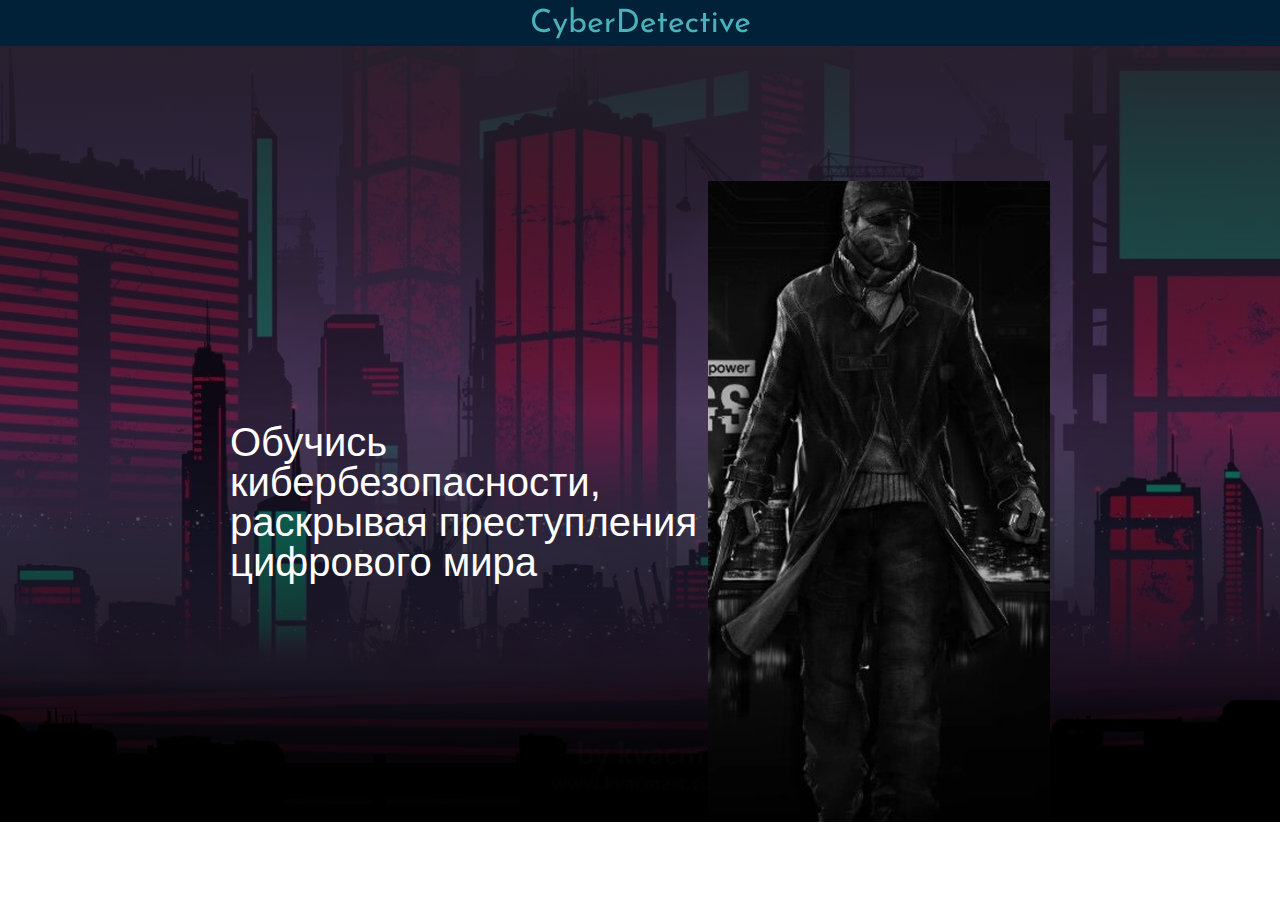
==== index.html @ 86ab9b40 "first-scan" ====
<!DOCTYPE html>
<html lang="en">
<head>
    <meta charset="UTF-8">
    <meta name="viewport" content="width=device-width, initial-scale=1.0">
    <title>Document</title>
    <link rel="stylesheet" href="css/style.css">
</head>
<body>
    <div class="adaptive">
        <header class="main-header">
            <div class="logo-container">
                <img src="/img/logo.svg" alt="Логотип">
            </div>
            <div class="header-container container">
                <h1>Обучись кибербезопасности, раскрывая преступления цифрового мира</h1>
                <img src="/img/hak.png" alt="Хакер">
            </div>
        </header>
    </div>
</body>
</html>
---- css/style.css ----
@import "/css/null.css";
.container {
  width: 820px;
  margin: 0 auto;
}

body {
  font-family: "Roboto", sans-serif;
}

h1 h2 p {
  line-height: 100%;
  letter-spacing: 0%;
}

h1 {
  color: white;
  font-size: 40px;
}

h2 {
  font-weight: 700;
  font-size: 32px;
}

p {
  font-size: 16px;
}

.main-header {
  background: linear-gradient(#28212D, rgba(0, 0, 0, 0.5), #000000), url("/img/header-background.png") no-repeat;
  background-size: cover;
  background-position: center;
}

.logo-container {
  width: 100%;
  background-color: #002137;
  display: flex;
  justify-content: center;
  padding: 7px 0px;
}

.header-container {
  padding: 135px 0px 0px;
  display: flex;
  justify-content: space-between;
  align-items: center;
}/*# sourceMappingURL=style.css.map */
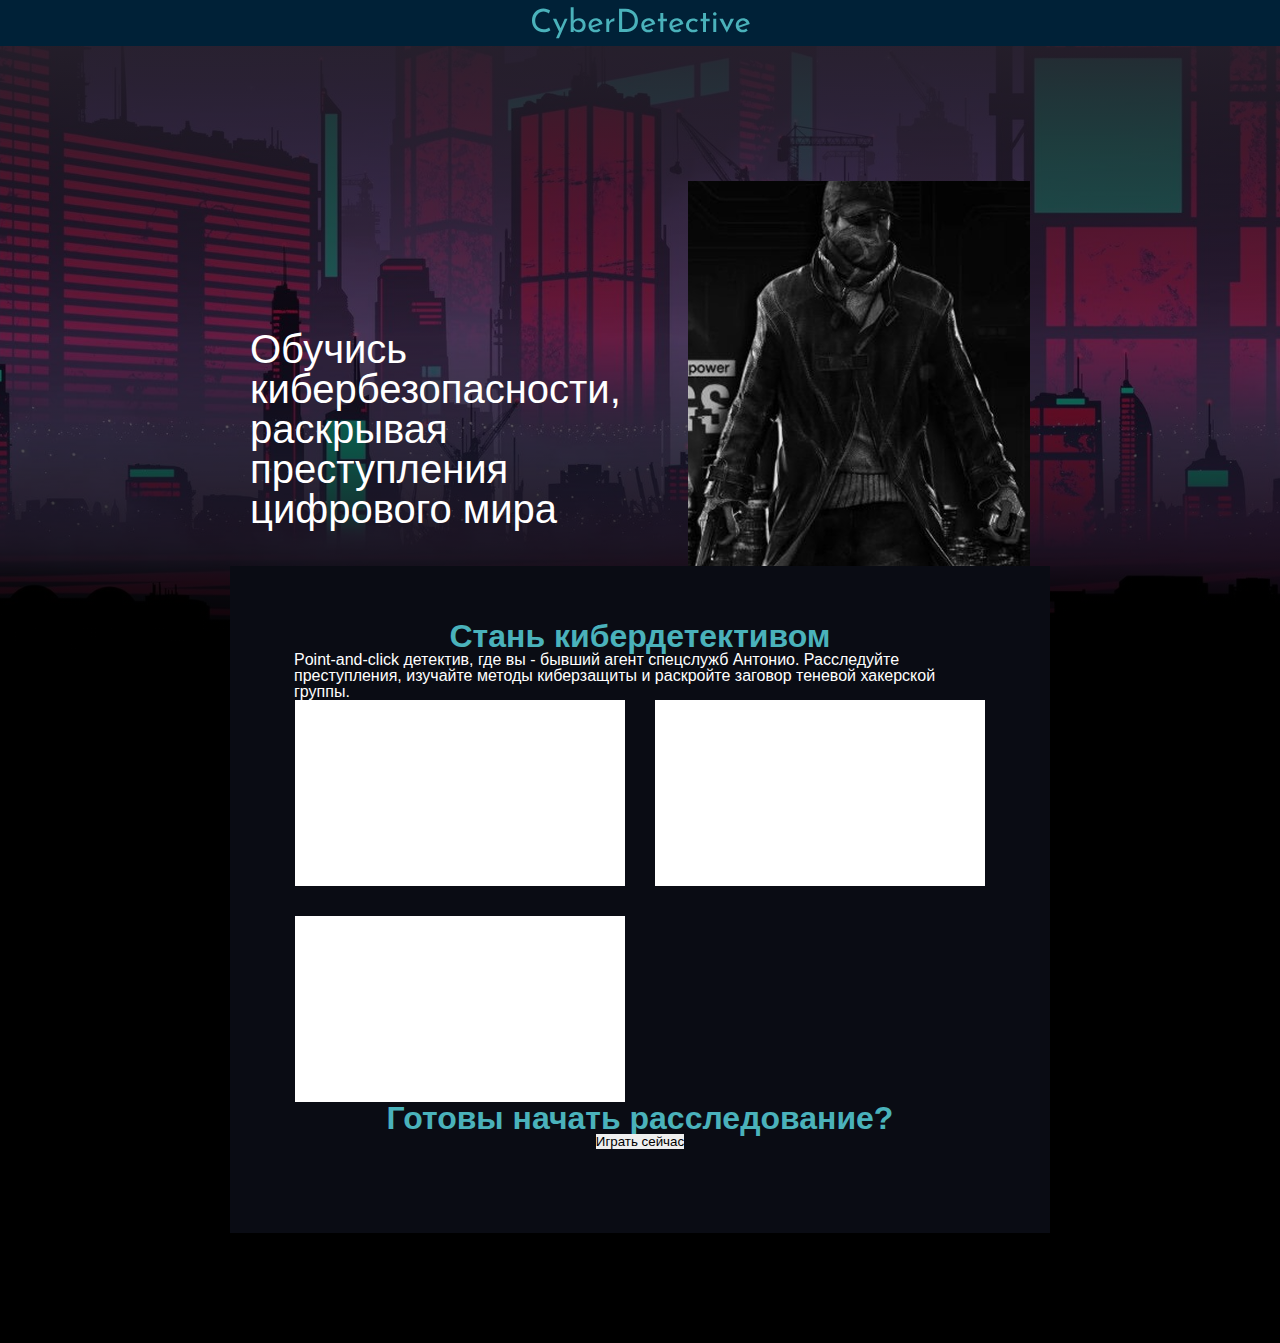
==== commit 4a390554: "second-scan" ====
--- a/index.html
+++ b/index.html
@@ -17,6 +17,23 @@
                 <img src="/img/hak.png" alt="Хакер">
             </div>
         </header>
+        <main class="main-information">
+            <div class="main-container container">
+                <h2>Стань кибердетективом</h2>
+                <p>Point-and-click детектив, где вы - бывший агент спецслужб Антонио. Расследуйте преступления, изучайте методы киберзащиты и раскройте заговор теневой хакерской группы.</p>
+                <ul class="img-list">
+                    <li class="img-list_item first"></li>
+                    <li class="img-list_item second"></li>
+                    <li class="img-list_item third"></li>
+                </ul>
+                <h2>Готовы начать расследование?</h2>
+                <button>Играть сейчас</button>
+                <div class="line"></div>
+                <div class="logo"></div>
+                <img src="" alt="">
+                <p></p>
+            </div>
+        </main>
     </div>
 </body>
 </html>--- a/css/style.css
+++ b/css/style.css
@@ -21,10 +21,12 @@
 h2 {
   font-weight: 700;
   font-size: 32px;
+  color: #4AB2BB;
 }
 
 p {
   font-size: 16px;
+  color: white;
 }
 
 .main-header {
@@ -46,4 +48,47 @@
   display: flex;
   justify-content: space-between;
   align-items: center;
+  width: 780px;
+}
+
+.main-information {
+  background-color: black;
+}
+
+.main-container {
+  position: relative;
+  top: -110px;
+  padding: 54px 64px 84px 64px;
+  background-color: #0A0C14;
+  display: flex;
+  flex-direction: column;
+  justify-content: space-between;
+  align-items: center;
+}
+
+.img-list {
+  display: grid;
+  grid-template-columns: 1fr 1fr;
+  gap: 30px;
+}
+
+.img-list_item {
+  width: 330px;
+  height: 186px;
+  background-color: white;
+}
+
+.first {
+  grid-column: 1/2;
+  grid-row: 1/2;
+}
+
+.second {
+  grid-column: 2/3;
+  grid-row: 1/2;
+}
+
+.third {
+  grid-column: 1/3;
+  grid-row: 2/3;
 }/*# sourceMappingURL=style.css.map */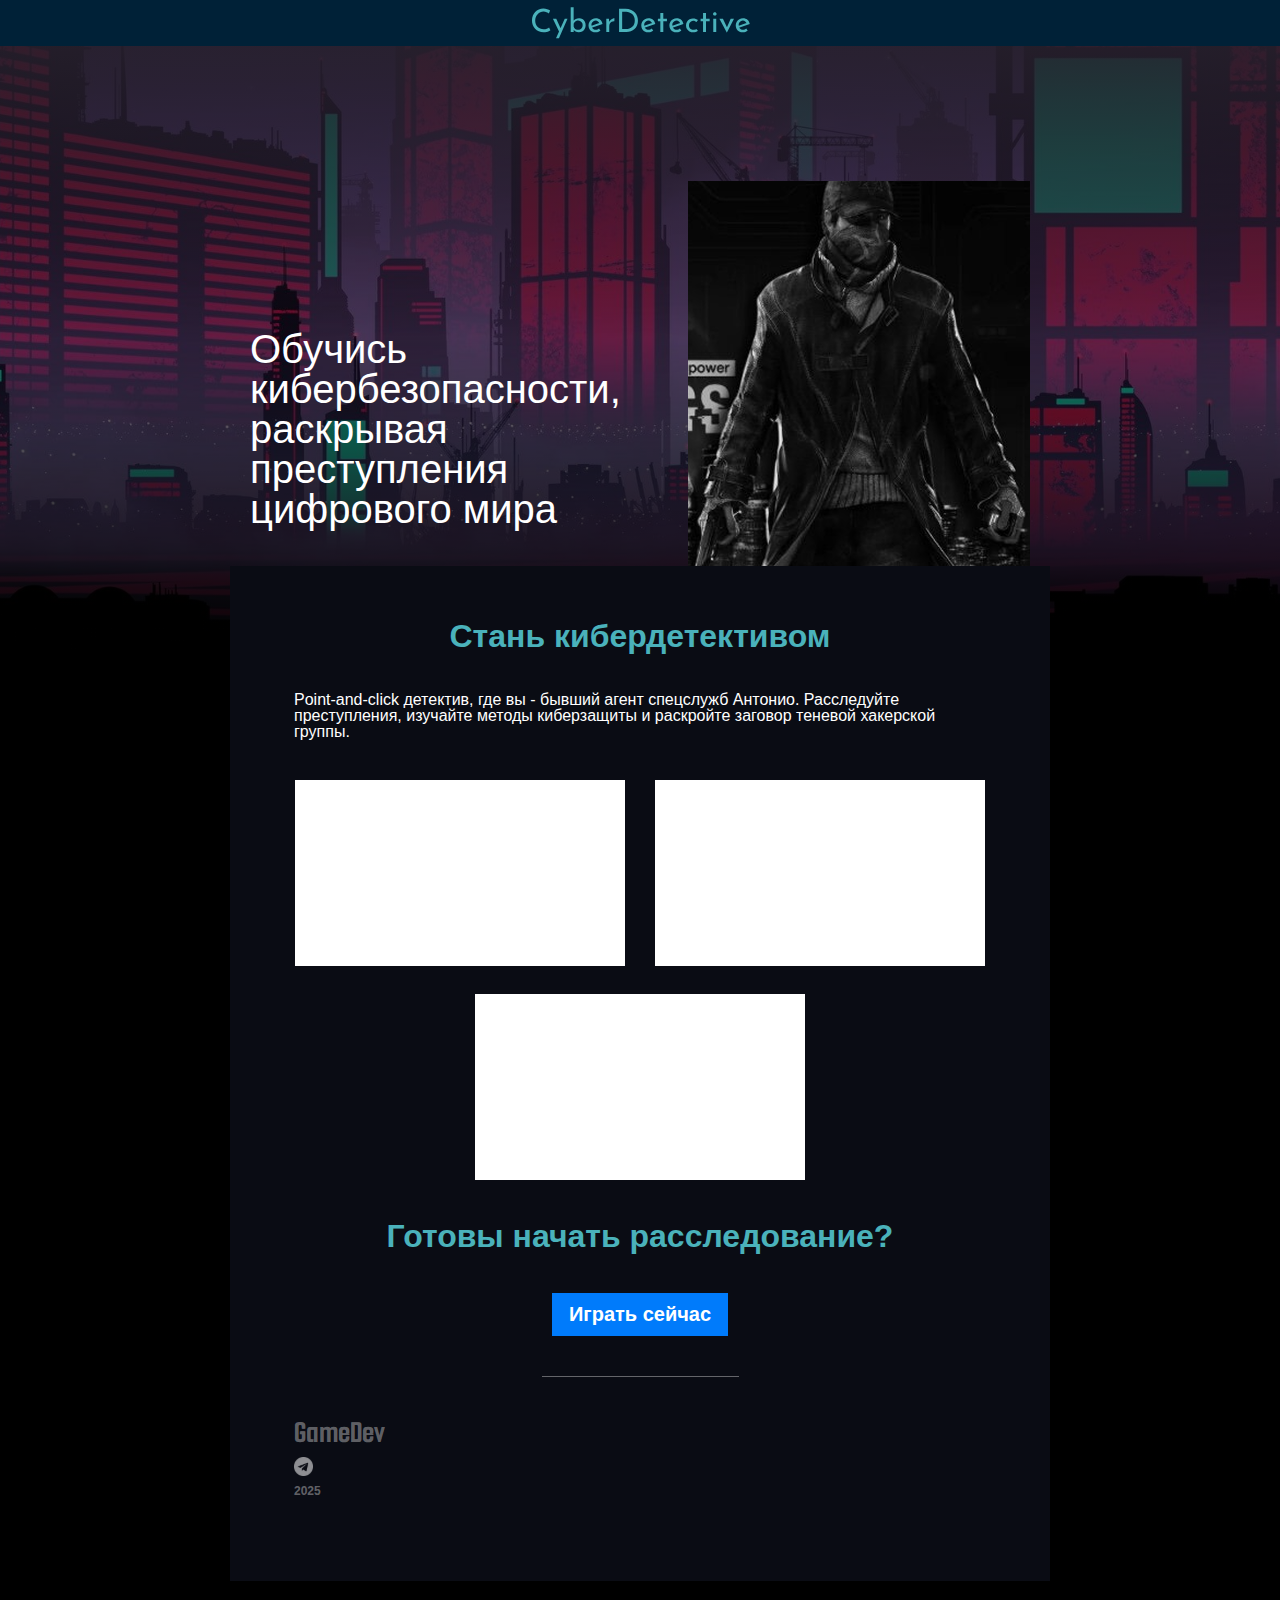
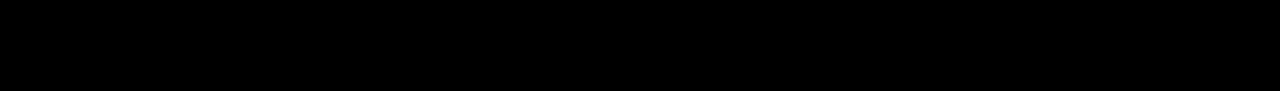
==== commit d2b4483f: "third-scan" ====
--- a/index.html
+++ b/index.html
@@ -22,16 +22,22 @@
                 <h2>Стань кибердетективом</h2>
                 <p>Point-and-click детектив, где вы - бывший агент спецслужб Антонио. Расследуйте преступления, изучайте методы киберзащиты и раскройте заговор теневой хакерской группы.</p>
                 <ul class="img-list">
-                    <li class="img-list_item first"></li>
-                    <li class="img-list_item second"></li>
-                    <li class="img-list_item third"></li>
+                    <div class="img-list_top">
+                        <li class="img-list_item first"></li>
+                        <li class="img-list_item second"></li>
+                    </div>
+                    <div class="img-list_bottom">
+                        <li class="img-list_item third"></li>
+                    </div>
                 </ul>
                 <h2>Готовы начать расследование?</h2>
                 <button>Играть сейчас</button>
                 <div class="line"></div>
-                <div class="logo"></div>
-                <img src="" alt="">
-                <p></p>
+                <div class="footer">
+                    <p class="footer-logo">GameDev</p>
+                    <a href="#"><img src="img/telegram.svg" alt="Телеграмм"></a>
+                    <p class="year">2025</p>
+                </div>
             </div>
         </main>
     </div>
--- a/css/style.css
+++ b/css/style.css
@@ -1,4 +1,5 @@
 @import "/css/null.css";
+@import url("https://fonts.googleapis.com/css2?family=Smooch+Sans:wght@100..900&display=swap");
 .container {
   width: 820px;
   margin: 0 auto;
@@ -8,7 +9,7 @@
   font-family: "Roboto", sans-serif;
 }
 
-h1 h2 p {
+h1 h2 p button {
   line-height: 100%;
   letter-spacing: 0%;
 }
@@ -27,6 +28,27 @@
 p {
   font-size: 16px;
   color: white;
+}
+
+button {
+  background-color: #007BFB;
+  padding: 10px 17px;
+  color: white;
+  font-weight: 700;
+  font-size: 20px;
+}
+
+.footer-logo {
+  font-family: "Smooch Sans", sans-serif;
+  font-weight: 700;
+  font-size: 32px;
+  color: rgba(255, 255, 255, 0.37);
+}
+
+.year {
+  font-weight: 700;
+  font-size: 12px;
+  color: rgba(255, 255, 255, 0.37);
 }
 
 .main-header {
@@ -64,12 +86,21 @@
   flex-direction: column;
   justify-content: space-between;
   align-items: center;
+  min-height: 1015px;
 }
 
 .img-list {
-  display: grid;
-  grid-template-columns: 1fr 1fr;
-  gap: 30px;
+  display: flex;
+  flex-direction: column;
+  justify-content: space-between;
+  align-items: center;
+  min-height: 400px;
+}
+.img-list .img-list_top {
+  display: flex;
+  justify-content: space-between;
+  align-items: center;
+  min-width: 690px;
 }
 
 .img-list_item {
@@ -78,17 +109,16 @@
   background-color: white;
 }
 
-.first {
-  grid-column: 1/2;
-  grid-row: 1/2;
+.line {
+  min-width: 197px;
+  height: 1px;
+  background-color: rgba(255, 255, 255, 0.37);
 }
 
-.second {
-  grid-column: 2/3;
-  grid-row: 1/2;
-}
-
-.third {
-  grid-column: 1/3;
-  grid-row: 2/3;
+.footer {
+  align-self: self-start;
+  display: flex;
+  flex-direction: column;
+  justify-content: space-between;
+  min-height: 80px;
 }/*# sourceMappingURL=style.css.map */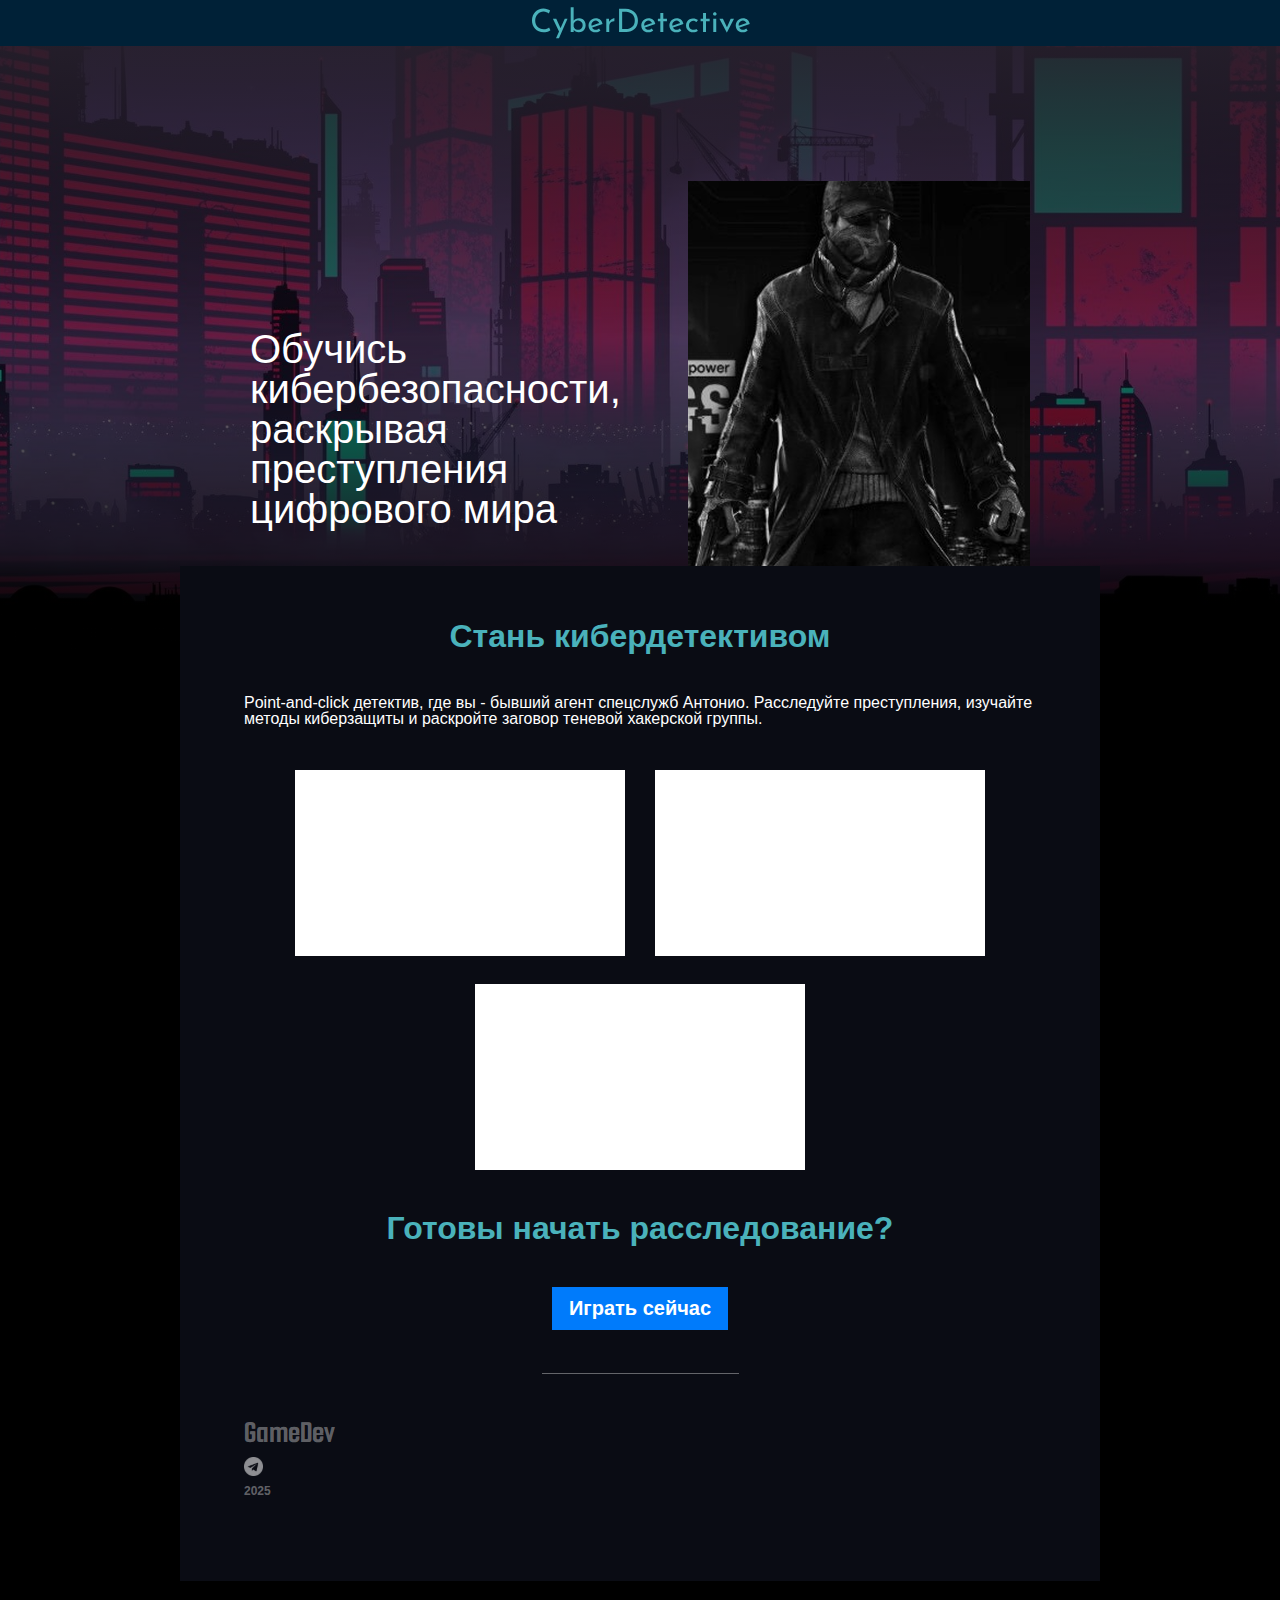
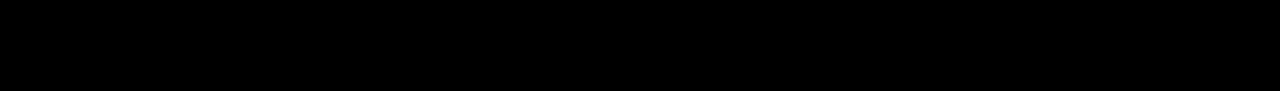
==== commit 3e803c72: "fifth-scan" ====
--- a/index.html
+++ b/index.html
@@ -7,37 +7,35 @@
     <link rel="stylesheet" href="css/style.css">
 </head>
 <body>
-    <div class="adaptive">
-        <header class="main-header">
-            <div class="logo-container">
-                <img src="/img/logo.svg" alt="Логотип">
-            </div>
-            <div class="header-container container">
-                <h1>Обучись кибербезопасности, раскрывая преступления цифрового мира</h1>
-                <img src="/img/hak.png" alt="Хакер">
-            </div>
-        </header>
-        <main class="main-information">
-            <div class="main-container container">
-                <h2>Стань кибердетективом</h2>
-                <p>Point-and-click детектив, где вы - бывший агент спецслужб Антонио. Расследуйте преступления, изучайте методы киберзащиты и раскройте заговор теневой хакерской группы.</p>
-                <ul class="img-list">
-                    <div class="img-list_top">
-                        <li class="img-list_item first"></li>
-                        <li class="img-list_item second"></li>
-                    </div>
-                    <div class="img-list_bottom">
-                        <li class="img-list_item third"></li>
-                    </div>
-                </ul>
-                <h2>Готовы начать расследование?</h2>
-                <button>Играть сейчас</button>
-                <div class="line"></div>
-                <div class="footer">
-                    <p class="footer-logo">GameDev</p>
-                    <a href="#"><img src="img/telegram.svg" alt="Телеграмм"></a>
-                    <p class="year">2025</p>
+    <header class="main-header">
+        <div class="logo-container">
+            <img src="img/logo.svg" alt="Логотип">
+        </div>
+        <div class="header-container container">
+            <h1>Обучись кибербезопасности, раскрывая преступления цифрового мира</h1>
+            <img src="img/hak.png" alt="Хакер">
+        </div>
+    </header>
+    <main class="main-information">
+        <div class="main-container container">
+            <h2>Стань кибердетективом</h2>
+            <p>Point-and-click детектив, где вы - бывший агент спецслужб Антонио. Расследуйте преступления, изучайте методы киберзащиты и раскройте заговор теневой хакерской группы.</p>
+            <ul class="img-list">
+                <div class="img-list_top">
+                    <li class="img-list_item first"></li>
+                    <li class="img-list_item second"></li>
                 </div>
+                <div class="img-list_bottom">
+                    <li class="img-list_item third"></li>
+                </div>
+            </ul>
+            <h2>Готовы начать расследование?</h2>
+            <button>Играть сейчас</button>
+            <div class="line"></div>
+            <div class="footer">
+                <p class="footer-logo">GameDev</p>
+                <a href="#"><img src="img/telegram.svg" alt="Телеграмм"></a>
+                <p class="year">2025</p>
             </div>
         </main>
     </div>
--- a/css/style.css
+++ b/css/style.css
@@ -1,12 +1,13 @@
 @import "/css/null.css";
 @import url("https://fonts.googleapis.com/css2?family=Smooch+Sans:wght@100..900&display=swap");
 .container {
-  width: 820px;
+  width: 920px;
   margin: 0 auto;
 }
 
 body {
   font-family: "Roboto", sans-serif;
+  background-color: #000000;
 }
 
 h1 h2 p button {
@@ -55,6 +56,7 @@
   background: linear-gradient(#28212D, rgba(0, 0, 0, 0.5), #000000), url("/img/header-background.png") no-repeat;
   background-size: cover;
   background-position: center;
+  width: 100%;
 }
 
 .logo-container {
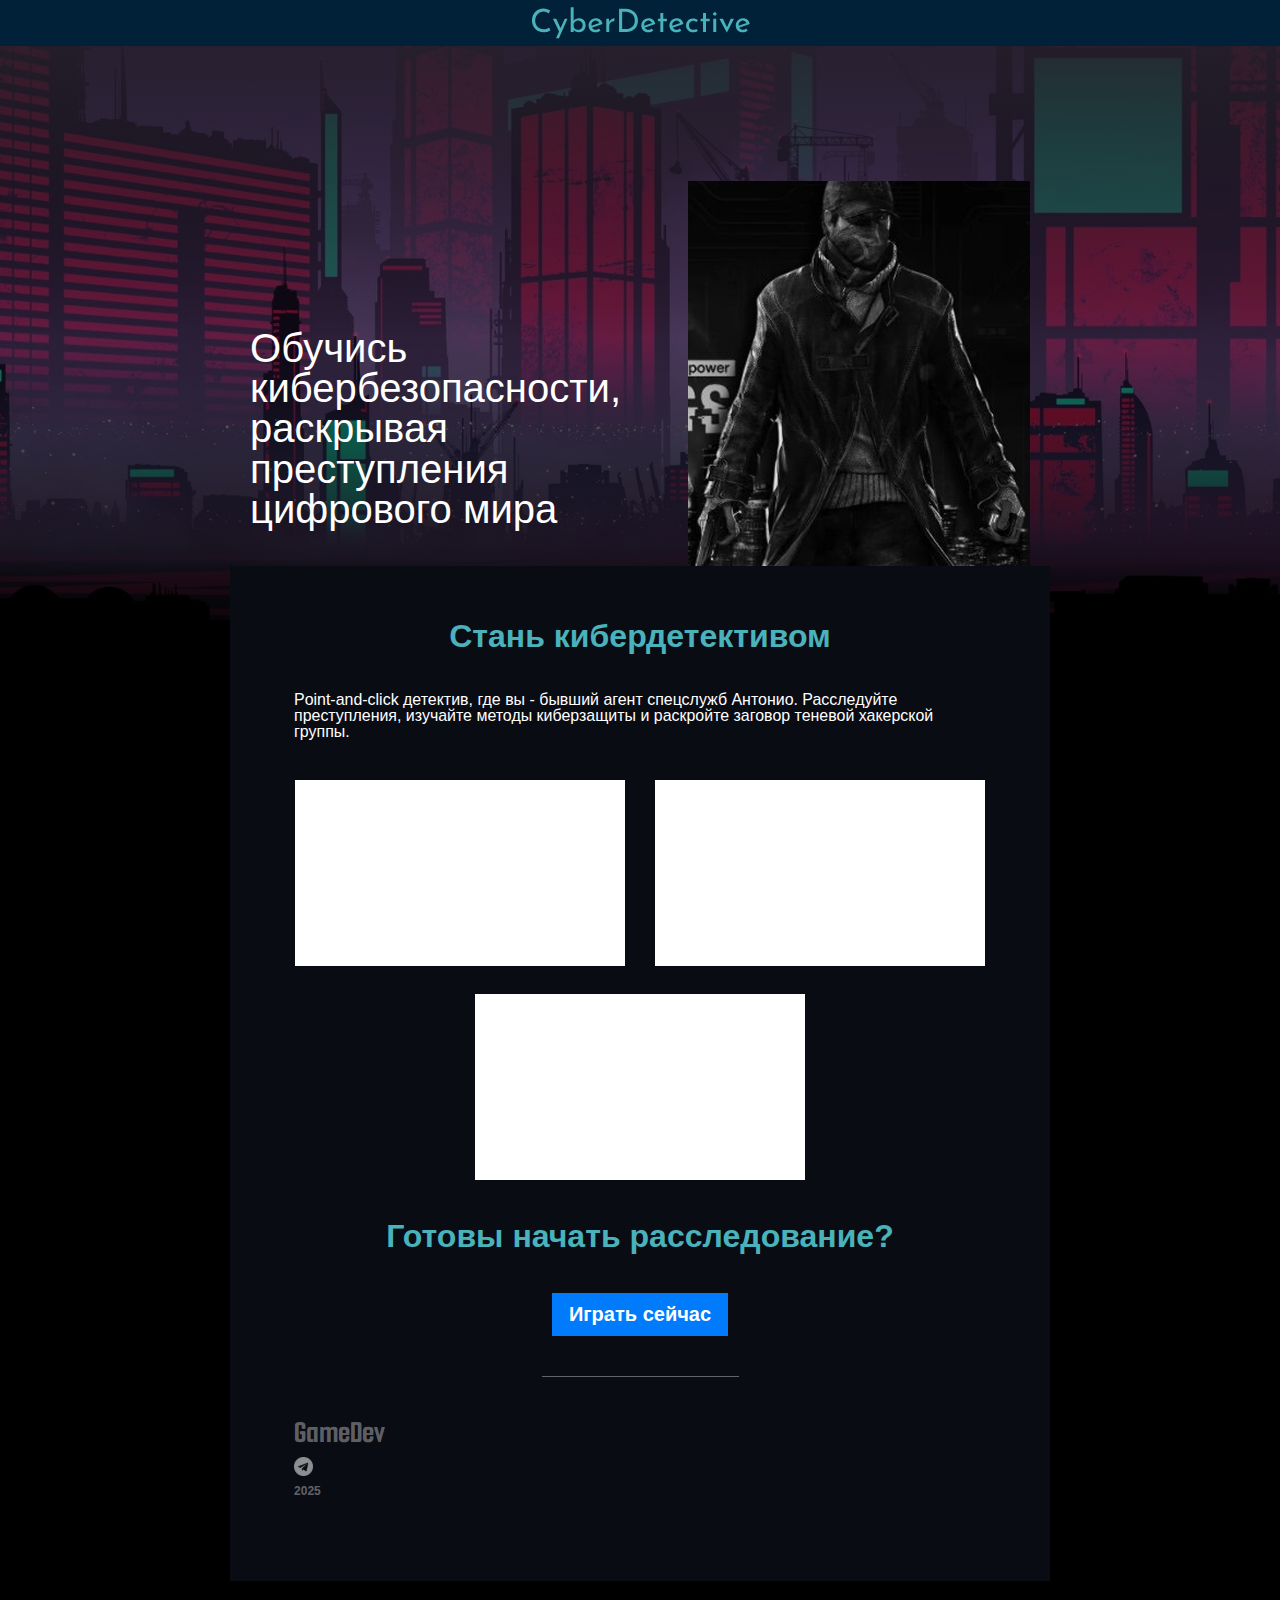
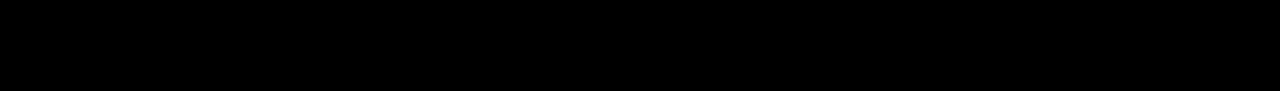
==== commit 926c19f6: "adaptive-media" ====
--- a/index.html
+++ b/index.html
@@ -3,6 +3,7 @@
 <head>
     <meta charset="UTF-8">
     <meta name="viewport" content="width=device-width, initial-scale=1.0">
+    <meta name="viewport" content="width=device-width">
     <title>Document</title>
     <link rel="stylesheet" href="css/style.css">
 </head>
@@ -13,7 +14,7 @@
         </div>
         <div class="header-container container">
             <h1>Обучись кибербезопасности, раскрывая преступления цифрового мира</h1>
-            <img src="img/hak.png" alt="Хакер">
+            <img src="img/hak.png" alt="Хакер" class="haker-img">
         </div>
     </header>
     <main class="main-information">
--- a/css/style.css
+++ b/css/style.css
@@ -1,7 +1,7 @@
 @import "/css/null.css";
 @import url("https://fonts.googleapis.com/css2?family=Smooch+Sans:wght@100..900&display=swap");
 .container {
-  width: 920px;
+  max-width: 820px;
   margin: 0 auto;
 }
 
@@ -17,17 +17,17 @@
 
 h1 {
   color: white;
-  font-size: 40px;
+  font-size: 2.86rem;
 }
 
 h2 {
   font-weight: 700;
-  font-size: 32px;
+  font-size: 2.29rem;
   color: #4AB2BB;
 }
 
 p {
-  font-size: 16px;
+  font-size: 1.14rem;
   color: white;
 }
 
@@ -36,19 +36,19 @@
   padding: 10px 17px;
   color: white;
   font-weight: 700;
-  font-size: 20px;
+  font-size: 1.43rem;
 }
 
 .footer-logo {
   font-family: "Smooch Sans", sans-serif;
   font-weight: 700;
-  font-size: 32px;
+  font-size: 2.29rem;
   color: rgba(255, 255, 255, 0.37);
 }
 
 .year {
   font-weight: 700;
-  font-size: 12px;
+  font-size: 0.86rem;
   color: rgba(255, 255, 255, 0.37);
 }
 
@@ -72,7 +72,7 @@
   display: flex;
   justify-content: space-between;
   align-items: center;
-  width: 780px;
+  max-width: 780px;
 }
 
 .main-information {
@@ -98,7 +98,8 @@
   align-items: center;
   min-height: 400px;
 }
-.img-list .img-list_top {
+
+.img-list_top {
   display: flex;
   justify-content: space-between;
   align-items: center;
@@ -123,4 +124,74 @@
   flex-direction: column;
   justify-content: space-between;
   min-height: 80px;
+}
+
+@media (max-width: 820px) {
+  .container {
+    max-width: 520px;
+    padding-left: 20px;
+    padding-right: 20px;
+  }
+  .img-list_top {
+    min-width: 437px;
+  }
+  .img-list_item {
+    width: 210px;
+    height: 118px;
+  }
+  .img-list {
+    min-height: 250px;
+  }
+  html {
+    font-size: 12px;
+  }
+  .haker-img {
+    max-width: 200px;
+  }
+  .main-container {
+    top: -35px;
+    min-height: 700px;
+    padding: 34px 40px 55px 40px;
+  }
+  h1 {
+    font-size: 2.3rem;
+  }
+}
+@media (max-width: 520px) {
+  .container {
+    max-width: 320px;
+    padding-left: 20px;
+    padding-right: 20px;
+  }
+  .img-list_top {
+    min-width: 270px;
+  }
+  .img-list_item {
+    width: 130px;
+    height: 73px;
+  }
+  .img-list {
+    min-height: 155px;
+  }
+  html {
+    font-size: 10px;
+  }
+  .haker-img {
+    max-width: 130px;
+  }
+  .main-container {
+    top: -35px;
+    min-height: 480px;
+    padding: 22px 25px 35px 25px;
+  }
+  h1 {
+    font-size: 1.5rem;
+  }
+  h2 {
+    font-size: 1.7rem;
+  }
+  button {
+    padding: 7px 11px;
+    font-size: 1.2rem;
+  }
 }/*# sourceMappingURL=style.css.map */